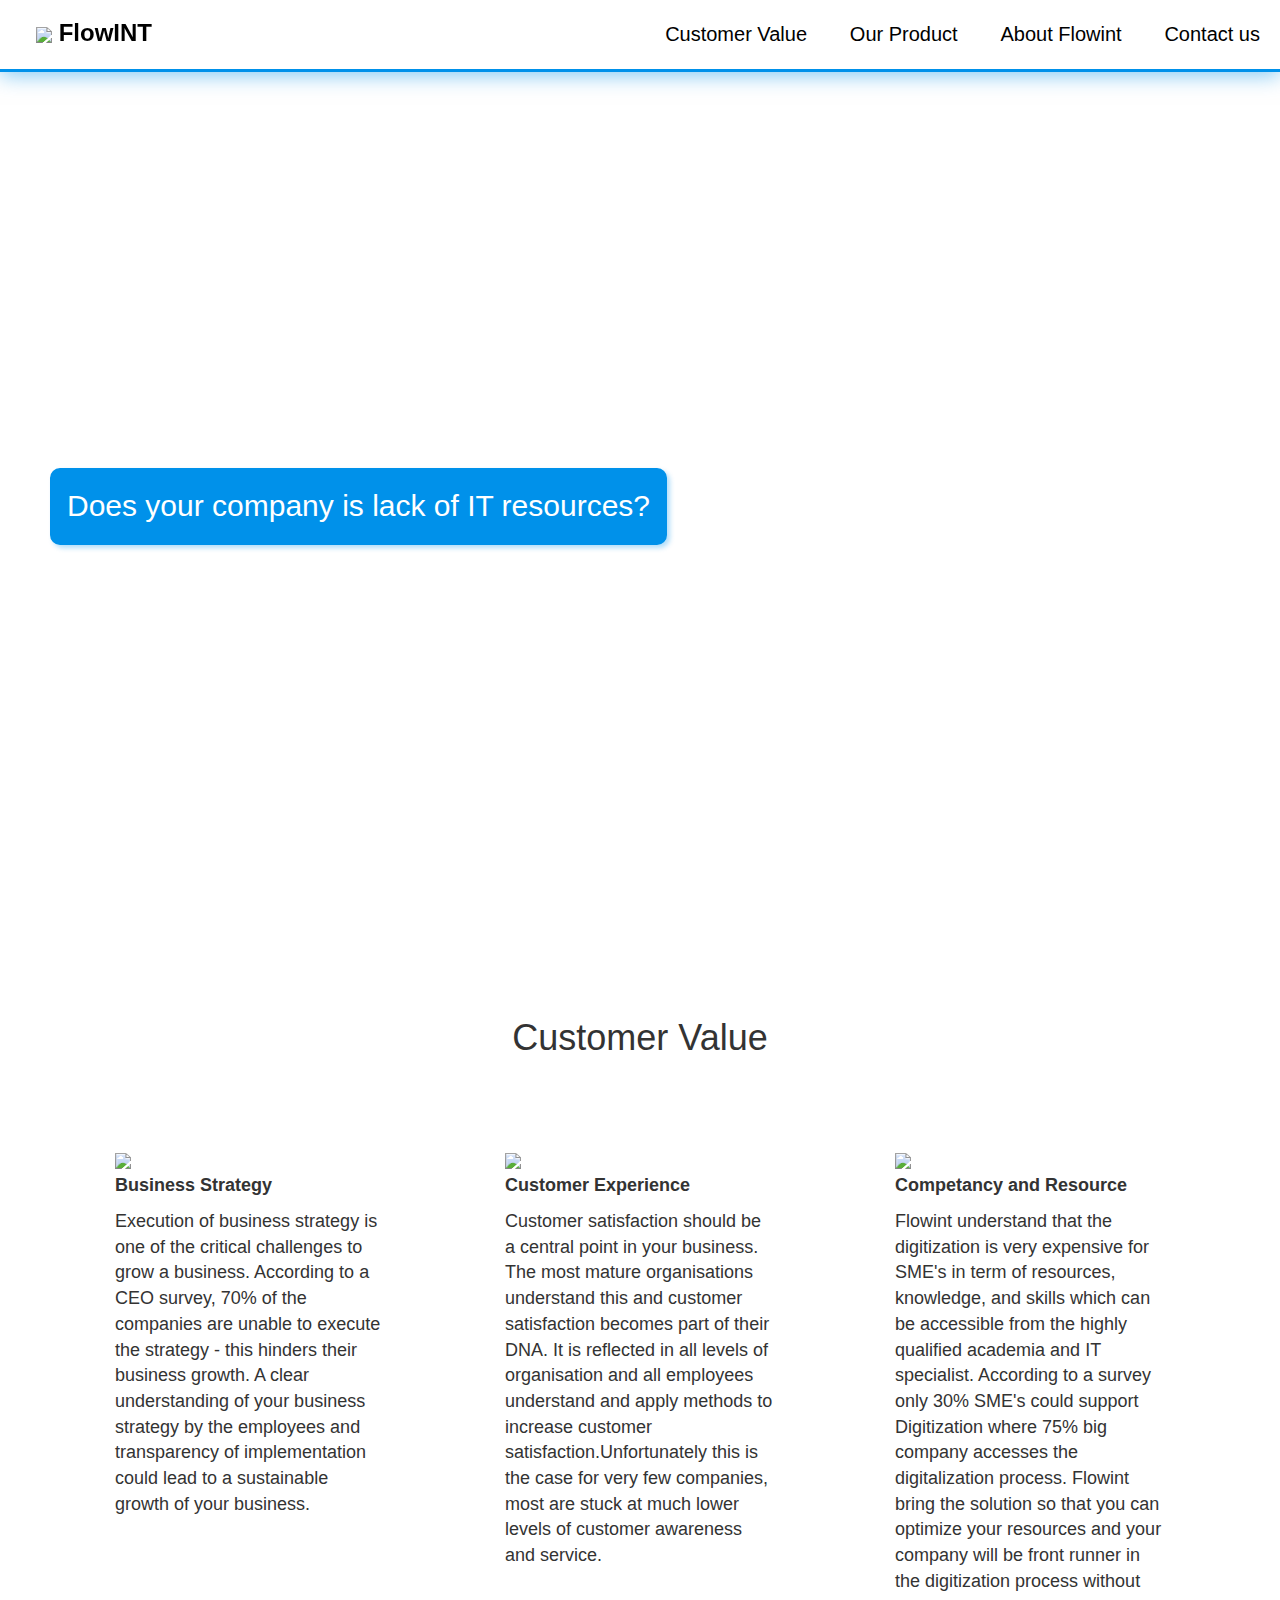
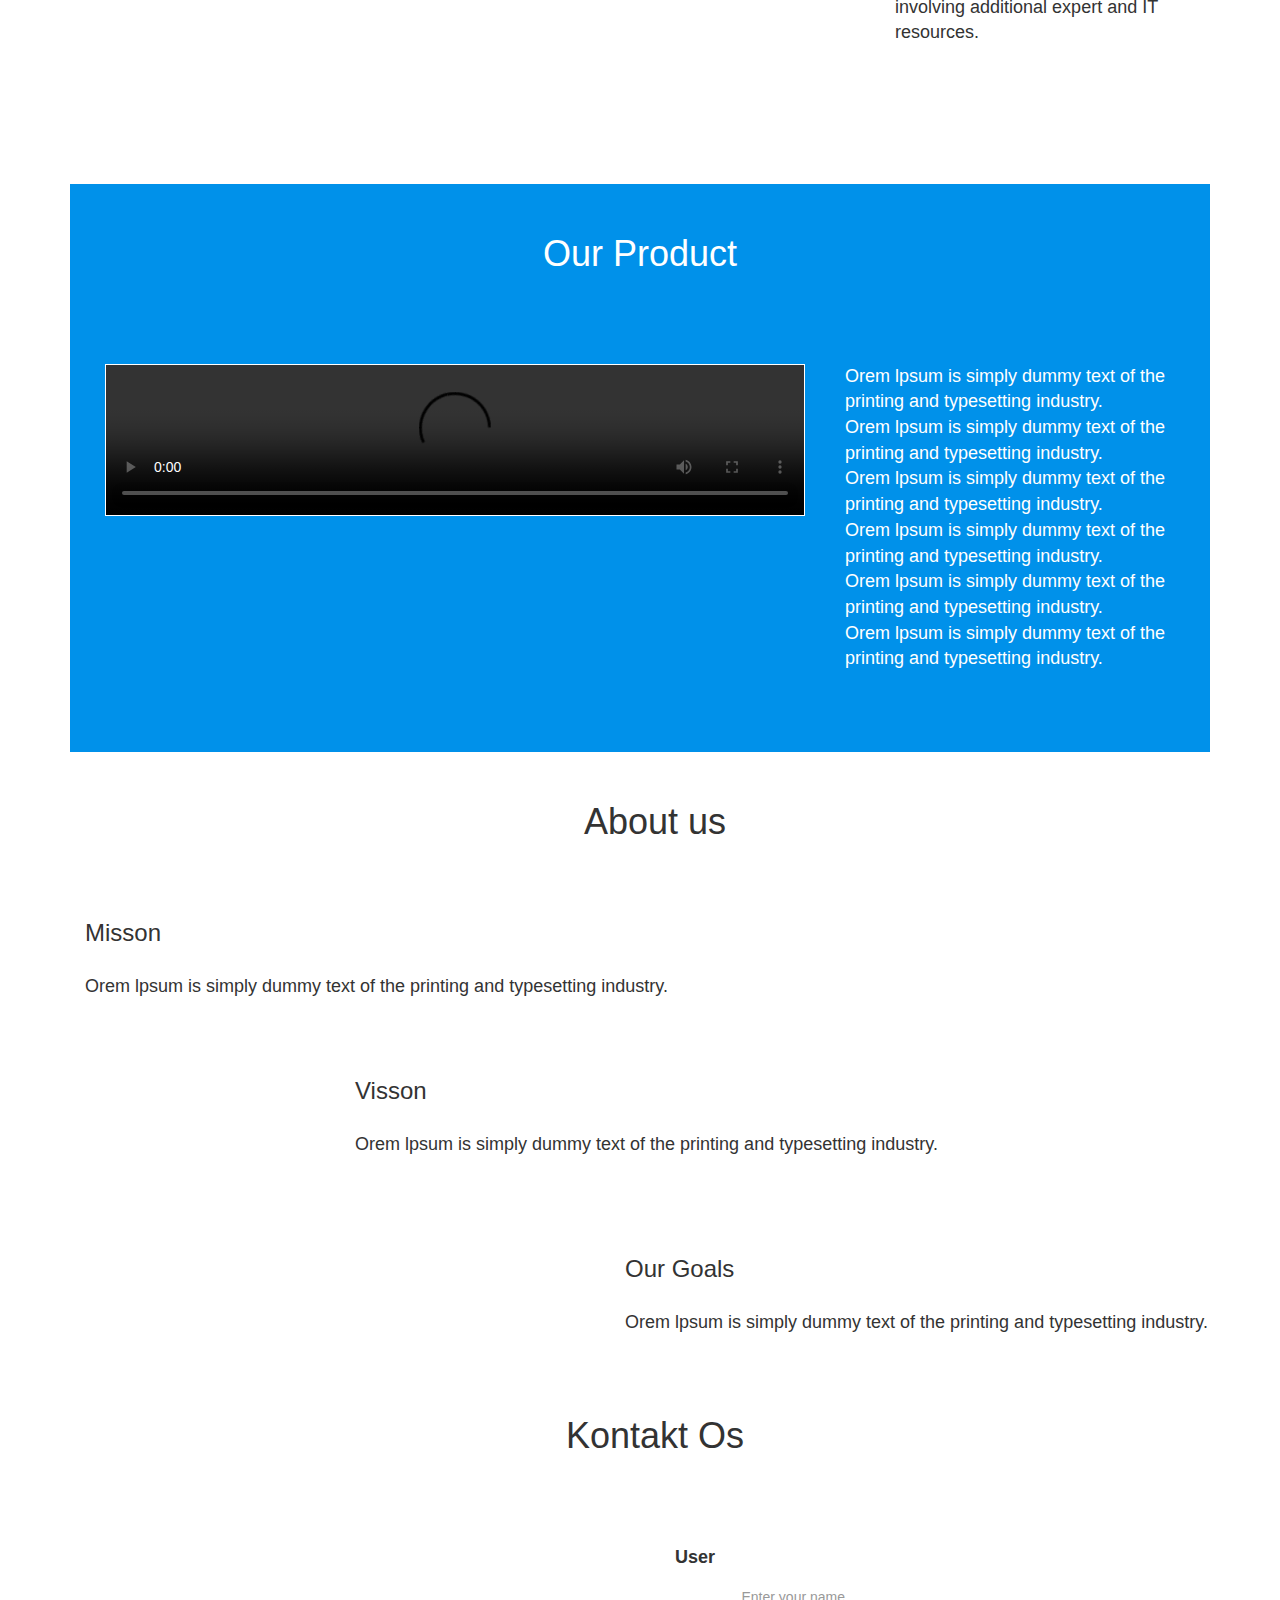
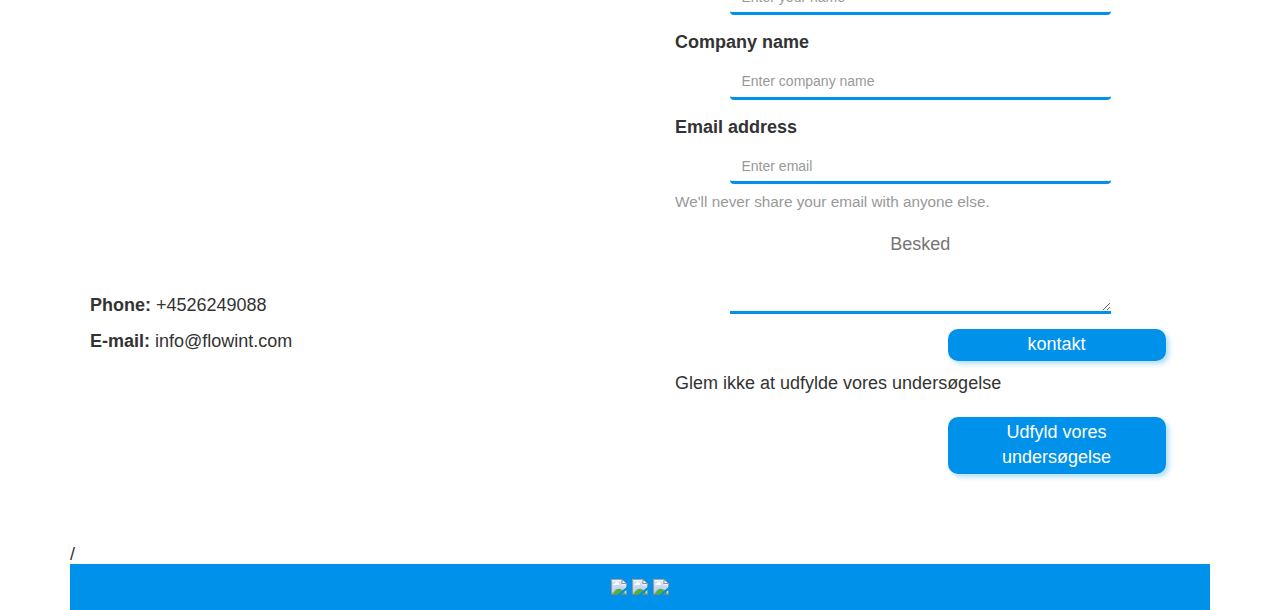
==== index.html @ 95313737 "jpg change" ====
<!DOCTYPE HTML>
<html>

<head>
    <title>FLOW INTelligence</title>
    <meta name="viewport" content="width=device-width initial-scale=1.0" />
    <link rel="stylesheet" href="styles/styles.css" />
    <link href="https://fonts.googleapis.com/css?family=Ubuntu" rel="stylesheet">
    <link href="asset/css/bootstrap.css" rel="stylesheet">
    <link rel="stylesheet" href="asset/css/font-awesome.css">
    <meta http-equiv="Content-Type" content="text/html; charset=utf-8" lang="da" />
    <link rel="apple-touch-icon" sizes="180x180" href="icons/apple-touch-icon.png">
    <link rel="icon" type="image/png" sizes="32x32" href="icons/favicon-32x32.png">
    <link rel="icon" type="image/png" sizes="16x16" href="icons/favicon-16x16.png">
    <link rel="manifest" href="icons/manifest.json">
    <link href="asset/css/bootstrap.css" rel="stylesheet">
    <link rel="mask-icon" href="icons/safari-pinned-tab.svg" color="#5bbad5">
    <meta name="theme-color" content="#ffffff">
    <!--        <script type="text/javascript" src="code/vue.js"></script>-->
    <script type="text/javascript" src="https://code.jquery.com/jquery-3.2.1.js"></script>
</head>

<body>
    <div class="wrapper">
        <header>
            <nav>
                <div class="menu-icon"> <i class="fa fa-bars fa-2x"></i> </div>
                <div class="logo"> <img src="images/LogoRobot_flowint.dk_.gif" class="page-logo" width="50px"> <a href="index.html" class="navbarlogo">FlowINT</a> </div>
                <div class="menu">
                    <ul>
                        <li><a href="#solutionPar">Customer Value</a></li>
                        <li><a href="#productPar">Our Product</a></li>
                        <li><a href="#aboutPar">About Flowint</a></li>
                        <li><a href="#comtactPar">Contact us</a></li>
                    </ul>
                </div>
            </nav>
        </header>
    </div>
    <slider>
        <div id="slides">
            <div class="slide showing"> <img class="sliderImg" src="test/business_strategy_gears_banner.jpg" /></div>
            <div class="slide"> <img class="sliderImg" src="test/2.jpg" /><h1 class="slideText">FLOW INTelligence</h1></div>
            <div class="slide"> <img class="sliderImg" src="test/3.jpg" /></div>
            <h1 class="slideText">FLOW INTelligence</h1>
            <h2 class="slideText2">Does your company find it challenging to implement the business strategy?</h2>
            <button class="survey">Does your company is lack of IT resources?</button>
        </div>
    </slider>
    <div class="container solutionPar" id="solutionPar">
        <h1>Customer Value</h1>
        <div class="row solutionRow">
            <div class="col-sm-4 solutionSection"> <a href="sup_pages/first%20solution.html"> <img src="icons/Processer_new.png" class="icon"></a>
                <p><b>Business Strategy</b></p>
                <p> Execution of business strategy is one of the critical challenges to grow a business. According to a CEO survey, 70% of the companies are unable to execute the strategy - this hinders their business growth. A clear understanding of your business strategy by the employees and transparency of implementation could lead to a sustainable growth of your business. </p>
            </div>
            <div class="col-sm-4 solutionSection"> <img src="icons/Samarbejder_new.png" class="icon">
                <p><b>Customer Experience</b></p>
                <p> Customer satisfaction should be a central point in your business. The most mature organisations understand this and customer satisfaction becomes part of their DNA. It is reflected in all levels of organisation and all employees understand and apply methods to increase customer satisfaction.Unfortunately this is the case for very few companies, most are stuck at much lower levels of customer awareness and service. </p>
            </div>
            <div class="col-sm-4 solutionSection"> <img src="icons/agile_new.png" class="icon">
                <p><b>Competancy and Resource</b></p>
                <p>Flowint understand that the digitization is very expensive for SME's in term of resources, knowledge, and skills which can be accessible from the highly qualified academia and IT specialist. According to a survey only 30% SME's could support Digitization where 75% big company accesses the digitalization process.  Flowint bring the solution so that you can optimize your resources and your company will be front runner in the digitization process without involving additional expert and IT resources. </p>
            </div>
        </div>
       <!--New row of colution container
        <div class="row solutionRow">
            <div class="col-sm-4 solutionSection"> <img src="icons/relation_new.png" class="icon">
                <p> Orem lpsum is simply dummy text of the printing and typesetting industry. </p>
            </div>
            <div class="col-sm-4 solutionSection"> <img src="icons/continue_imprrovement_new.png" class="icon">
                <p> Orem lpsum is simply dummy text of the printing and typesetting industry. </p>
            </div>
            <div class="col-sm-4 solutionSection"> <img src="icons/consolidation_new.png" class="icon">
                <p> Orem lpsum is simply dummy text of the printing and typesetting industry. </p>
            </div>
        </div>
    </div>
     -->
    <!-- product container -->
    <div class="container productPar" id="productPar">
        <h1>Our Product</h1>
        <div class="col-sm-8 productSection">
            <video controls>
                <source src="video/Hjem - FLOW INTelligence.mp4" type="video/mp4"> </video>
        </div>
        <div class="col-sm-4 productSection"> Orem lpsum is simply dummy text of the printing and typesetting industry.
            <br> Orem lpsum is simply dummy text of the printing and typesetting industry.
            <br> Orem lpsum is simply dummy text of the printing and typesetting industry.
            <br> Orem lpsum is simply dummy text of the printing and typesetting industry.
            <br> Orem lpsum is simply dummy text of the printing and typesetting industry.
            <br> Orem lpsum is simply dummy text of the printing and typesetting industry. 
        </div>
    </div>

    <!-- about container -->
    <div class="container aboutPar" id="aboutPar">
        <h1>About us</h1>
        <div class="missonPar">
            <h3>Misson</h3>
            <p> Orem lpsum is simply dummy text of the printing and typesetting industry. </p>
        </div>
        <div class="vissonPar">
            <h3>Visson</h3>
            <p> Orem lpsum is simply dummy text of the printing and typesetting industry. </p>
        </div>
        <div class="goalPar">
            <h3>Our Goals</h3>
            <p> Orem lpsum is simply dummy text of the printing and typesetting industry. </p>
        </div>
    </div>
    <!-- content about kontact us -->
    <div class="container contactPar" id="comtactPar">
        <h1>Kontakt Os</h1>
        <div class="row">
            <div class="subContactPar col-sm-6">
                <div class="map">
                <iframe  src="https://www.google.com/maps/embed?pb=!1m18!1m12!1m3!1d2250.0185829478683!2d12.573926315053043!3d55.671277005745424!2m3!1f0!2f0!3f0!3m2!1i1024!2i768!4f13.1!3m3!1m2!1s0x46525314a37f6579%3A0xdbb19faae3513bac!2sH.+C.+Andersens+Blvd.+48%2C+1553+K%C3%B8benhavn!5e0!3m2!1sen!2sdk!4v1519829823627"  allowfullscreen></iframe>
                </div>
                <p><strong>Phone:</strong> +4526249088</p>
                <p><strong>E-mail:</strong> info@flowint.com</p>
            </div>
                
            
            <div class="subContactPar col-sm-6">
                <form id="email" action="https://formspree.io/sd1@flowint.org" method="POST">
                    <div class="form-group">
                        <label for="user">User</label>
                        <input type="text" name="user" class="form-control" id="user" aria-describedby="emailHelp" placeholder="Enter your name">
                    </div>
                    <div class="form-group">
                        <label for="companyName">Company name</label>
                        <input type="text" name="company" class="form-control" id="companyName" aria-describedby="emailHelp" placeholder="Enter company name">
                       
                    </div>
                    <div class="form-group">
                        <label for="email">Email address</label>
                        <input type="email" name="email" class="form-control" id="email" aria-describedby="emailHelp" placeholder="Enter email">
                        <small id="emailHelp" class="form-text text-muted">We'll never share your email with anyone else.</small>
                    </div>
                    <!-- 
                    <input type="text" name="user">
                   
                    <input type="text" name="company">
                    <input type="email" name="email"> -->
                    <!--                <input type="text" name="message" placeholder="Besked" id="msg">-->
                    <!-- <textarea rows="3" cols="50" name="msg" placeholder="Besked"></textarea> -->
                    <textarea rows="3" cols="50" name="msg" placeholder="Besked" form="usrform"></textarea>
                    <button type="submit" class="kontaktBtn">kontakt</button>
                    <input type="hidden" name="_next" value="sup_pages/tak.html">
                </form>
                <p class="input">Glem ikke at udfylde vores undersøgelse</p>
                <button class="surveyBtn">Udfyld vores undersøgelse</button>
            </div>
        </div>
    </div>
    <footer>
        <div class="social">
            <div class="social-icons">
                <img src="icons/if_FB_1230739.svg" width="40px">
                <img src="icons/if_LINKEDIN_1230726.svg" width="40px">
                <a href="mailto:sd1@flowint.org?subject=FlowInt"><img src="icons/if_GMAIL_1230734.svg" width="40px"></a>
            </div>
        </div>
    </footer>



    /<!-- test -->


 
      
    <script type="text/javascript" src="code/javascript.js"></script>
</body>

</html>
---- styles/styles.css ----
html, body{
    margin: 0 !important;
    padding: 0 !important;
    width: 100%;
    height: 100%;
    box-sizing: border-box;
}

body{
    font-family: "lato", sans-serif;
}

*:focus {
    outline: none;
}

header{
    width: 100%;
    z-index: 5;
}

.logo{
    position: fixed;
    float: left;
    margin: 16px 36px;
    color: #fff;
    font-weight: bold;
    font-size: 24px;
}

.navbarlogo{
    color: #000;
}

.navbarlogo:hover{
    color: #0091ea;
    text-decoration: none;
}



nav{
    position: fixed;
    width: 100%;
    z-index: 3;
    border-bottom: solid 3px #0091ea;
    box-shadow: 0 3px 20px rgba(0, 145, 234,0.5);*/
}

nav ul{
    list-style: none;
    background: #ffffff;
    /*background: rgba(255,255,255, 0.6);*/
    overflow: hidden;
    color: #000;
    padding: 0;
    text-align:right;
    margin: 0;
    transition: 1s;
}


/*
nav.black ul{
    background: #ffffff;
}
*/


nav ul li{
    display: inline-block;
    padding: 20px;
    transition-duration: .3s;
}


nav ul li a{
    text-decoration: none;
    color: #000;
    font-size: 20px;
}

nav ul li a:hover{
    color: #0091ea;
    text-decoration: none;
}

.menu-icon{
    width: 100%;
    background: #000;
    text-align: right;
    box-sizing: border-box;
    padding: 15px 24px;
    cursor: pointer;
    color: #fff;
    display: none;
}

#slides{
    width: 100%;
    height: 100vh;
    /*padding: 0px;
    margin: 0px;*/
    z-index: -2;
}


.sliderImg{
    position: absolute;
    left: 0px;
    top: 68px;
    opacity: 0;
    height: 100vh;
    width: 100%;
     -webkit-transition: opacity 1s;
    -moz-transition: opacity 1s;
    -o-transition: opacity 1s;
    transition: opacity 1s;
}

.showing{
    opacity: 1;
}

.slideText{
    color: #fff;
    z-index: 1;  
    position: absolute;
    top: 268px;
    left: 50px;
    padding: 0;
    font-size: 70px;
}

.slideText2{
    color: #fff;
    z-index: 1;  
    position: absolute;
    top: 368px;
    left: 50px;
    padding: 0;
    font-size: 40px;
}

.survey,
.kontaktBtn,
.surveyBtn{
    background-color: #0091ea;
    color: #ffffff;
    z-index: 1;
    border: solid 2px #0091ea;
    border-radius: 10px;
    box-shadow: 3px 3px 5px rgba(0, 145, 234,0.3);
    transition-duration: .3s;
}

.survey{
    position: absolute;
    top: 468px;
    left: 50px; 
    padding: 15px;
    font-size: 30px;
}

/*
.survey:hover{
    box-shadow: 3px 3px 5px #1C9BEA;
    cursor: pointer;
}
*/

.solutionPar,
.productPar,
.aboutPar,
.contactPar,
footer{
    position: relative;
    top: 68px;
    width: 100%;
    /*height:100vh;*/
    padding: 20px;
    margin: 0px;
    /*text-align: center;*/
    font-size: 18px;
}

.productPar{
    color: #fff;
}

.solutionSection
{
    padding:60px;
}
.productSection{
    padding: 60px 20px;
}

.missonPar{
    padding-top: 20px;
    text-align: left;
}
.vissonPar{
    padding-left: 270px;
    padding-top: 40px;
    text-align: left;
}
.goalPar{
    padding-left: 540px;
    padding-top: 60px;
    text-align: left;
}


h1{ 
    
    text-align: center;
}
h3{
    
    font-size: 40px;
}

.icon{
    width: 100px;
}


.productPar{
    background: #0091ea;
    width: 100% !important;
}

video{
    width: 100%;
    border: solid;
    border-width:1px;
    z-index: 0;
}


footer{
    /*border-top: solid 3px #0091ea;
    box-shadow:  inset 0 20px 20px -20px rgba(0, 145, 234,0.5);*/
    width: 100% !important;
    margin: 0 !important;
    padding: 0 !important;
}
.subContactPar{
    padding:60px 20px; 
}
.map{
   padding: 20px;
    text-align: center;
}
iframe{
    text-align: center;
    width:400px;
    height:300px; 
    
    border-style:none;
}

input{
    border: none;
    border-bottom: solid 3px #0091ea;
    display: block;
    width: 70%;
    margin: 5px 30% 5px 10% !important;
    padding: 5px;
}

/*
.input{
    width: 60%;
    margin: 5px 30% 5px 10% !important;
}
*/

textarea{
    text-align: center;
    width: 70%;
    display: block;
    margin: 5px 30% 5px 10% !important;
    border: none;
    border-bottom: solid 3px #0091ea;
}

textarea:focus{
    color: #0091ea;
    text-align: left;
}

.kontaktBtn,
.surveyBtn{
    width: 40%;
    margin: 10px 10% 10px 50% !important;
}

footer{
    text-align: center;
}

.contactInfo li{
    list-style: none;
}

.social{
    width: 100% !important;
    padding: 10px;
    background: #0091ea;
}



/*//something expand*/
@media(max-width: 580px){
    
    .logo{
        position: fixed;
        top: 0;
        margin: 6px 36px;
    }
    
    nav ul{
        max-height: 0px;
        background: #ffffff;
    }
    
    .menu-icon{
        background: #ffffff;
        color: #000;
    }
    
/*
    nav.black ul{
        background: #ffffff;
    }
*/
    
    .navShowing{
        max-height: 30em;
    }
    
    nav ul li{
        box-sizing: border-box;
        width: 100%;
        padding: 24px 0;
        text-align: center;
    }
    
    .menu-icon{
        display: block;
    }
    
    .sliderImg{
        top: 30px;
        height: 50vh;
    }
    
    #slides{
        height: 50vh;
    }
    
    .slideText{ 
    position: absolute;
    top: 60px;
    left: 25px;
    font-size: 30px;
}

    .slideText2{ 
    position: absolute;
    top: 120px;
    left: 25px;
    font-size: 20px;
}

    .survey{
    position: absolute;
    top: 200px;
    left: 25px;
    font-size: 30px;
}
    

.missonPar, .vissonPar, .goalPar{
    padding-left: 25px;
}
}


/*somthing minimum*/
@media(min-width: 580px) and (max-width:785px){
    body{
        background: black;
    }
    .logo{
        position: fixed;
        top: 0;
        margin: 6px 36px;
    }
    
    nav ul{
        max-height: 0px;
        background: #ffffff;
    }
    
    .menu-icon{
        background: #ffffff;
        color: #000;
    }
    
    .navShowing{
        max-height: 30em;
    }
    
    nav ul li{
        box-sizing: border-box;
        width: 100%;
        padding: 24px 0;
        text-align: center;
    }
    
    .menu-icon{
        display: block;
    }
    
    .sliderImg{
    position: absolute;
    top: 30px;
    height: 70vh;
}
    #slides{
        height: 70vh;
    }
    
    .slideText{ 
    position: absolute;
    top: 70px;
    left: 25px;
    font-size: 50px;
}

    .slideText2{ 
    position: absolute;
    top: 150px;
    left: 25px;
    font-size: 30px;
}

    .survey{
    position: absolute;
    top: 240px;
    left: 25px;
    font-size: 40px;
}
    
    

.missonPar, .vissonPar, .goalPar{
    padding-left: 25px;
}
    
    }
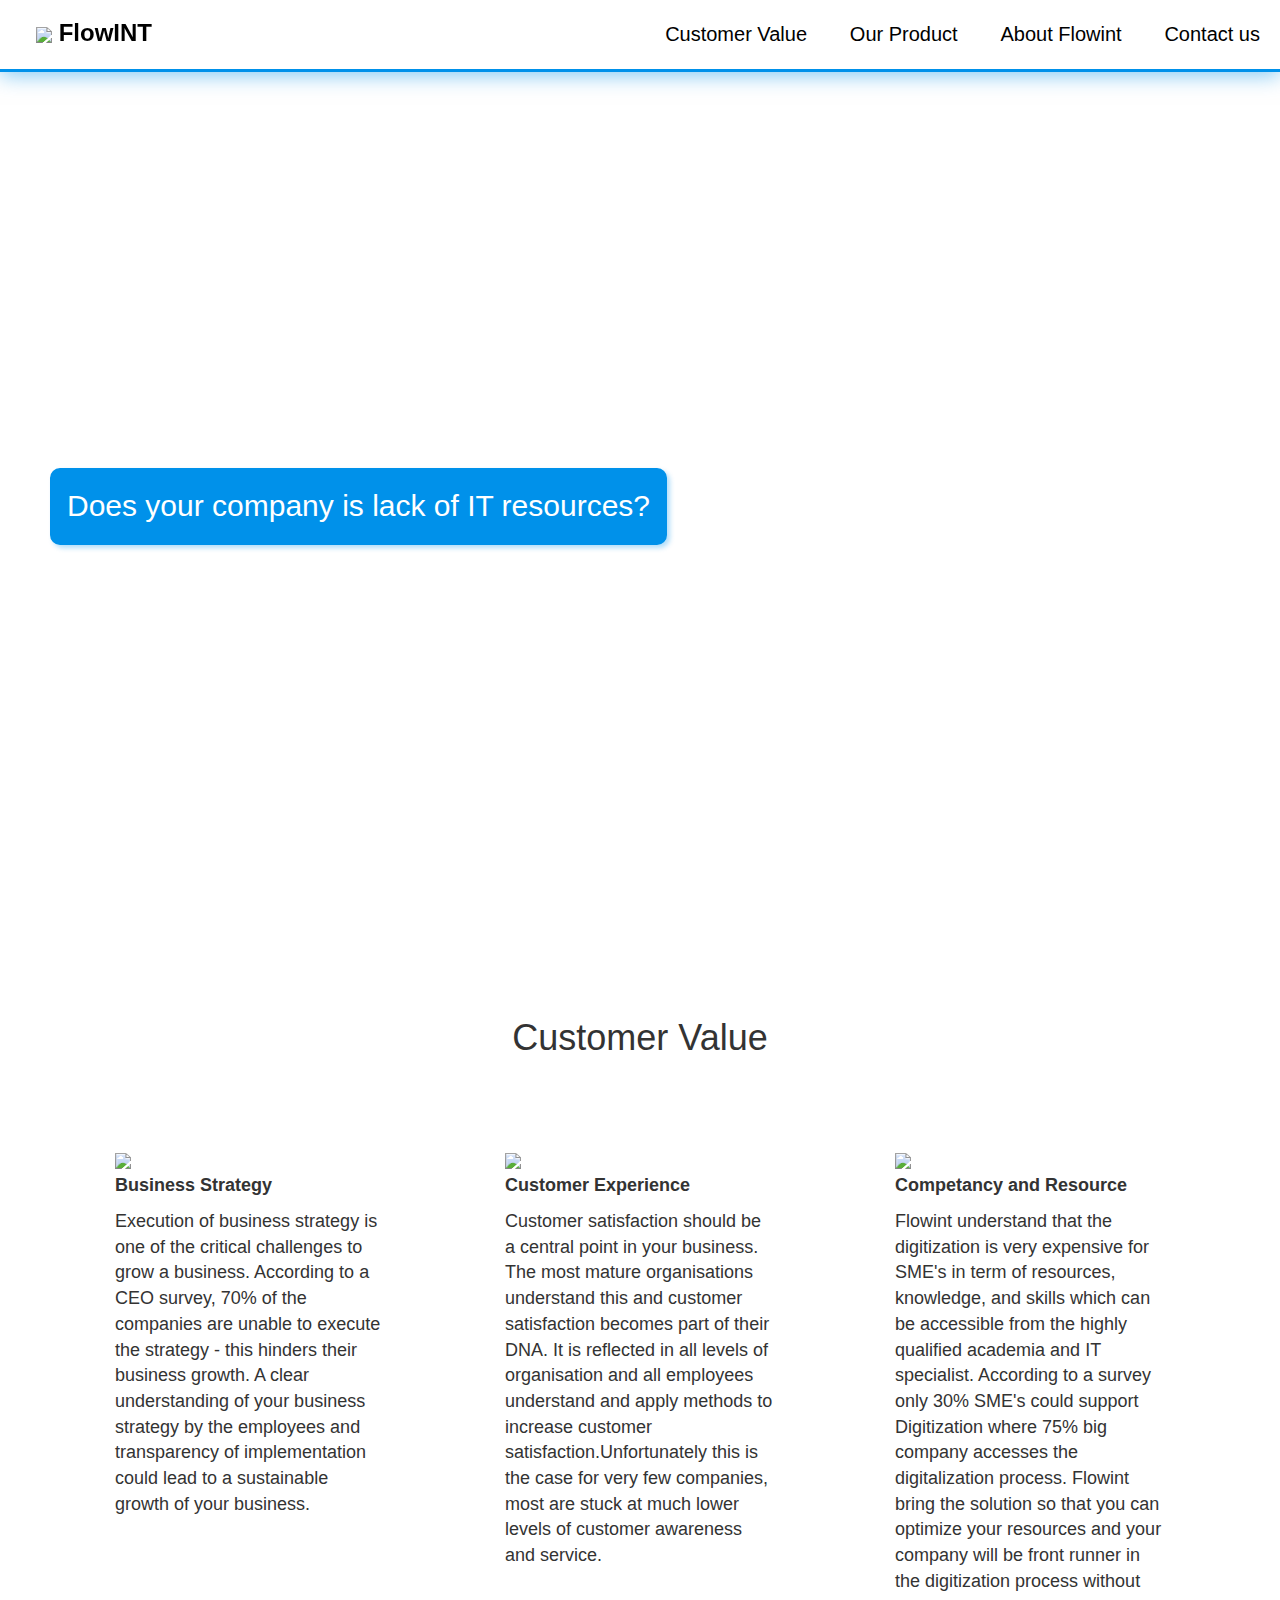
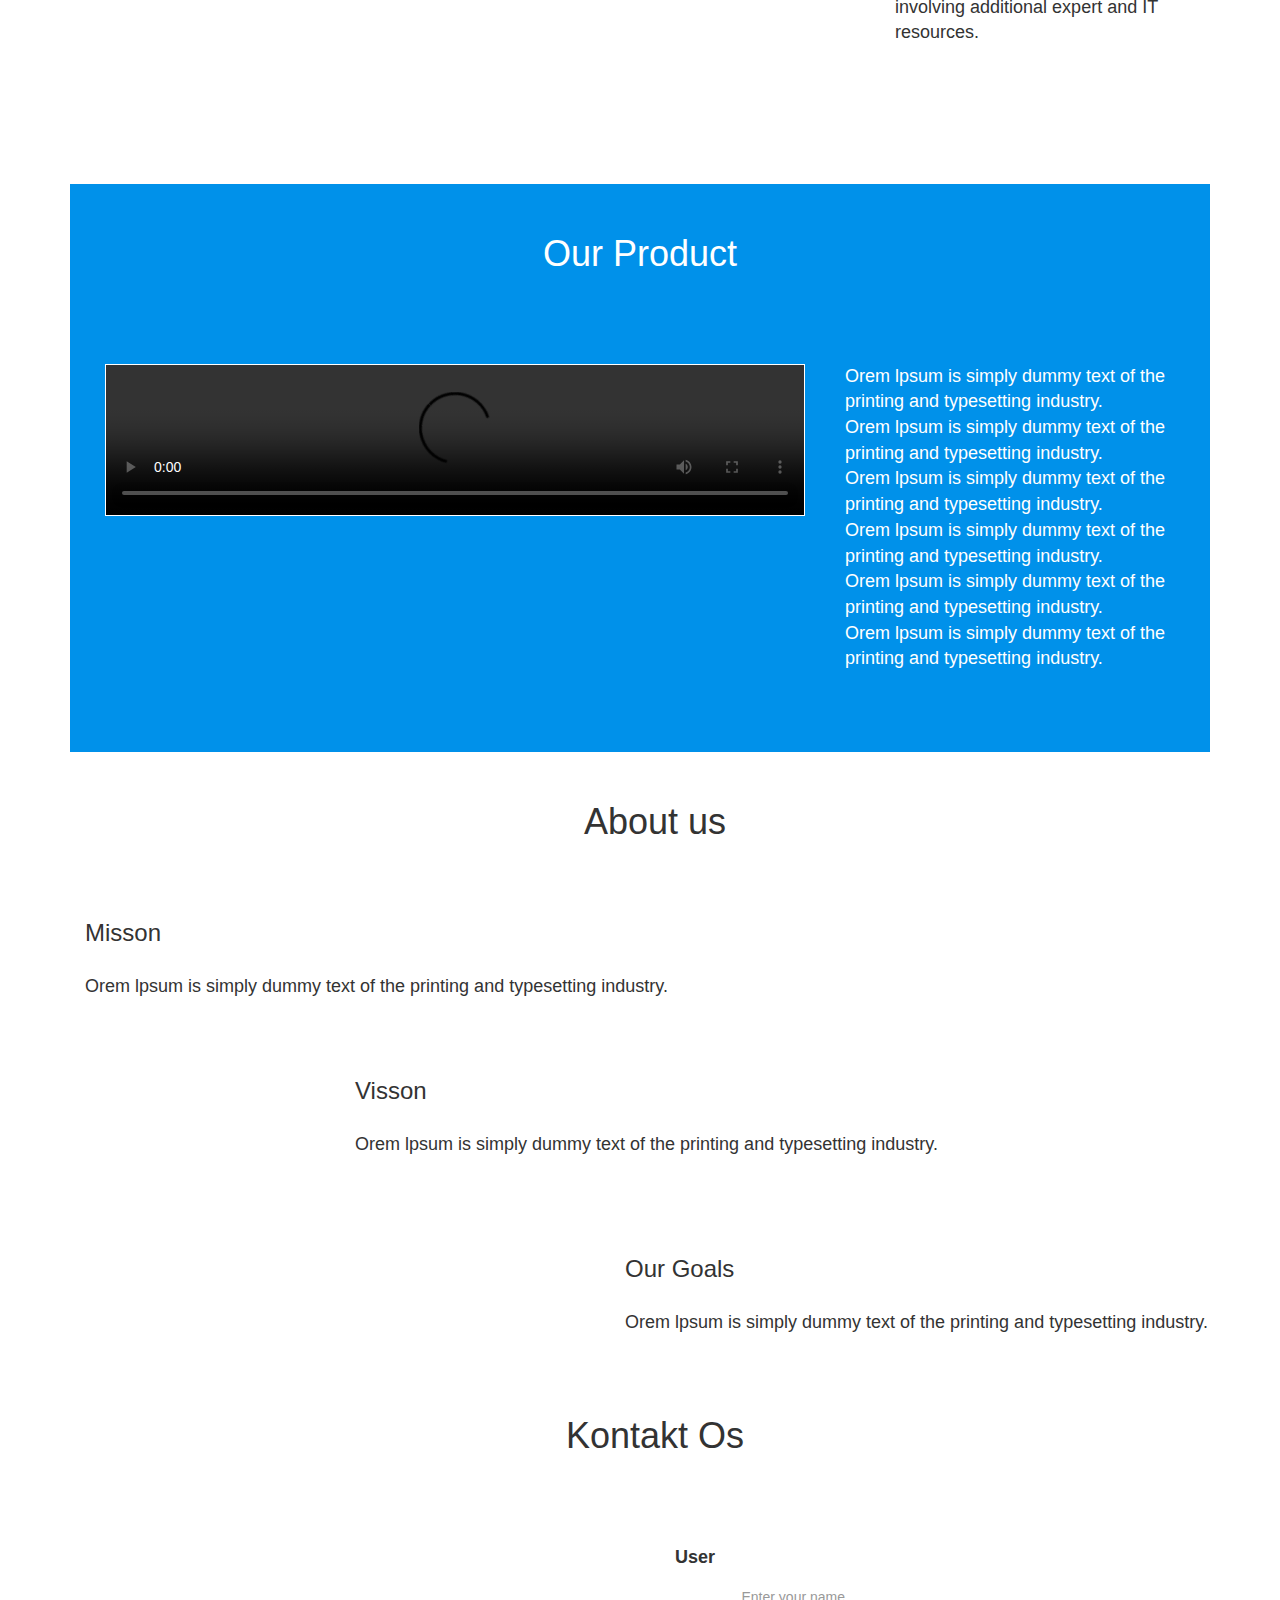
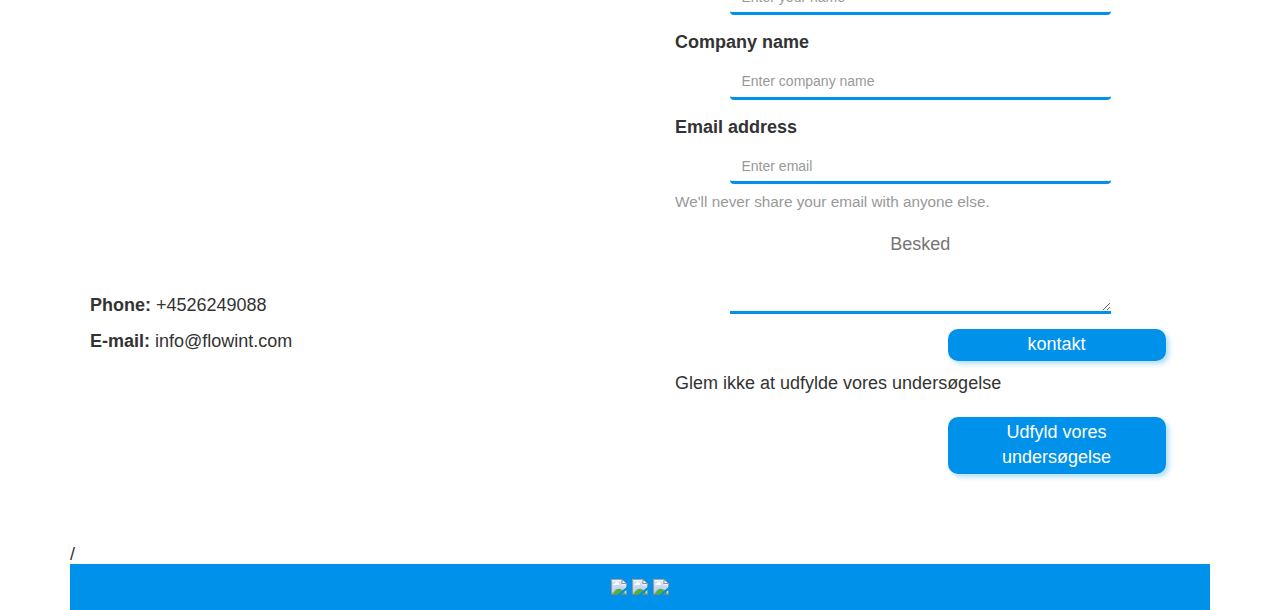
==== commit e14f2520: "slide 2" ====
--- a/index.html
+++ b/index.html
@@ -40,7 +40,7 @@
     <slider>
         <div id="slides">
             <div class="slide showing"> <img class="sliderImg" src="test/business_strategy_gears_banner.jpg" /></div>
-            <div class="slide"> <img class="sliderImg" src="test/2.jpg" /><h1 class="slideText">FLOW INTelligence</h1></div>
+            <div class="slide"> <img class="sliderImg" src="test/customer-experience.jpg" /><h1 class="slideText">FLOW INTelligence</h1></div>
             <div class="slide"> <img class="sliderImg" src="test/3.jpg" /></div>
             <h1 class="slideText">FLOW INTelligence</h1>
             <h2 class="slideText2">Does your company find it challenging to implement the business strategy?</h2>
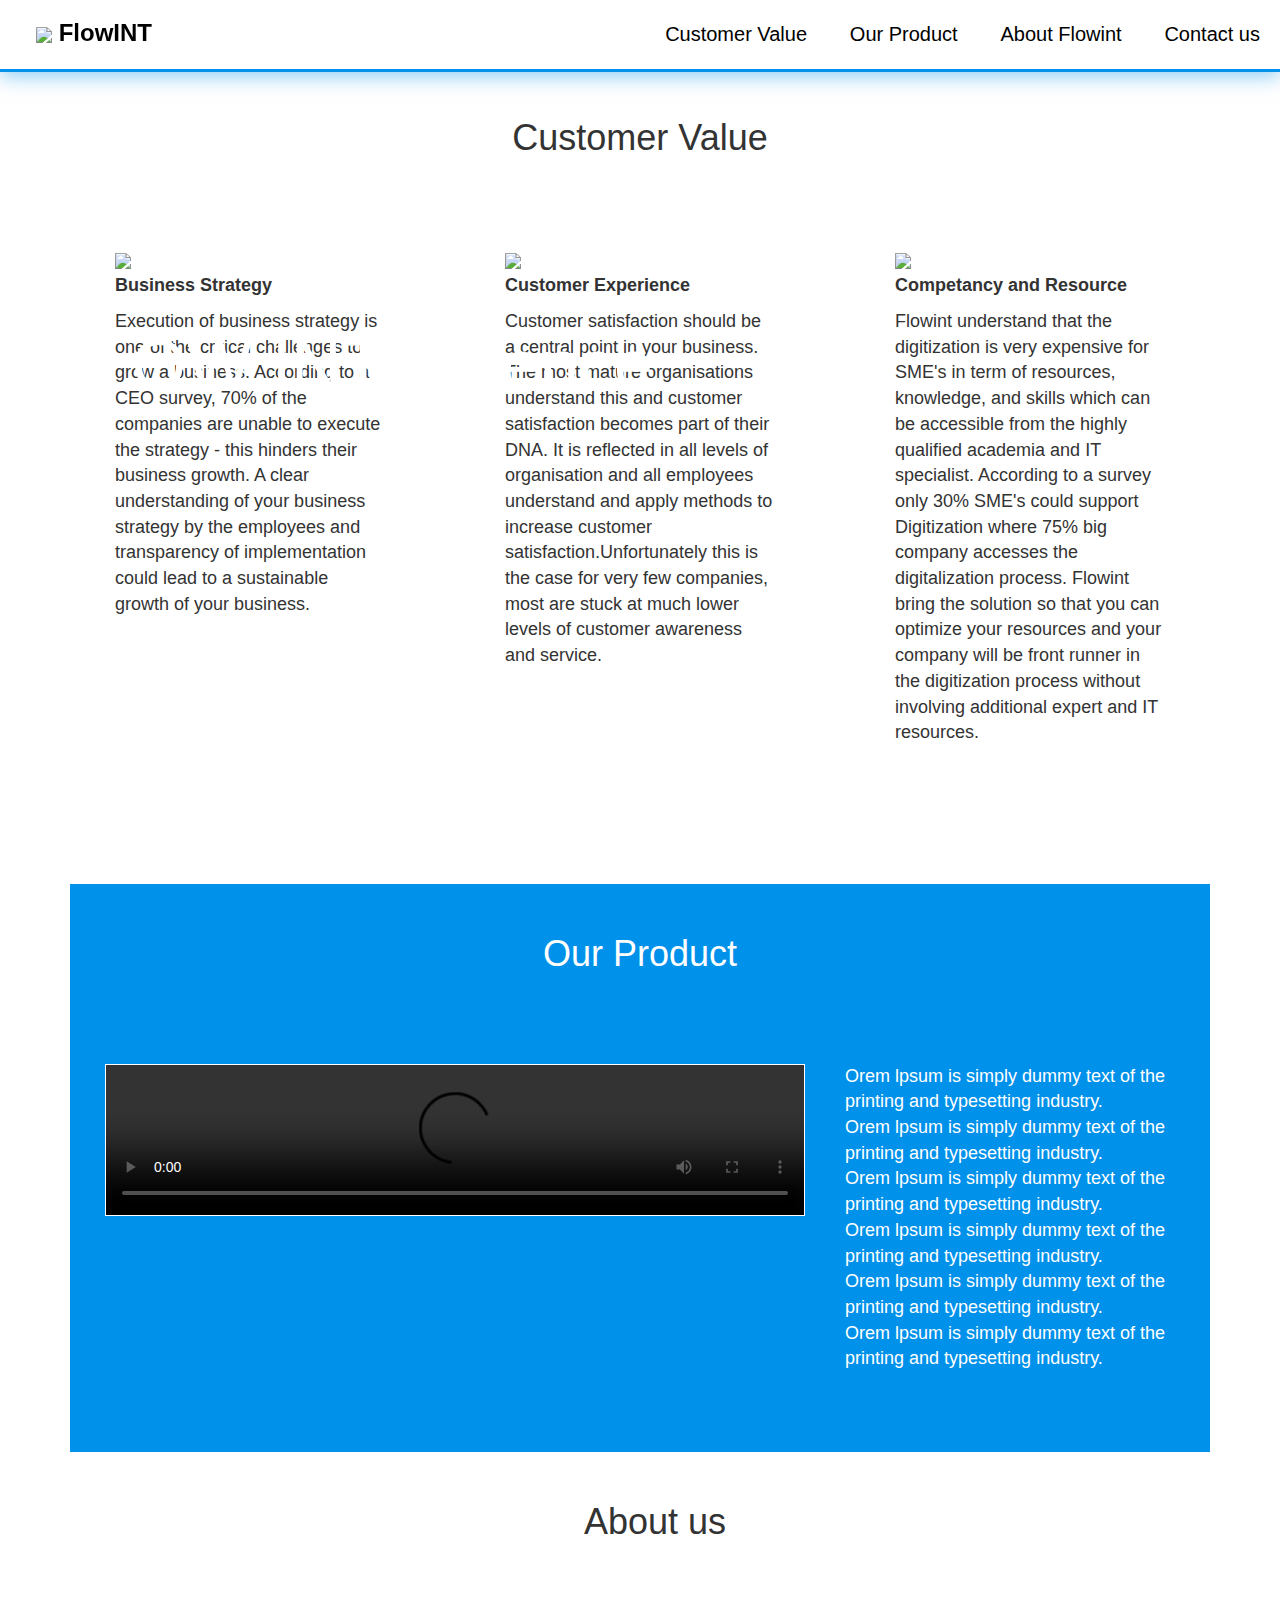
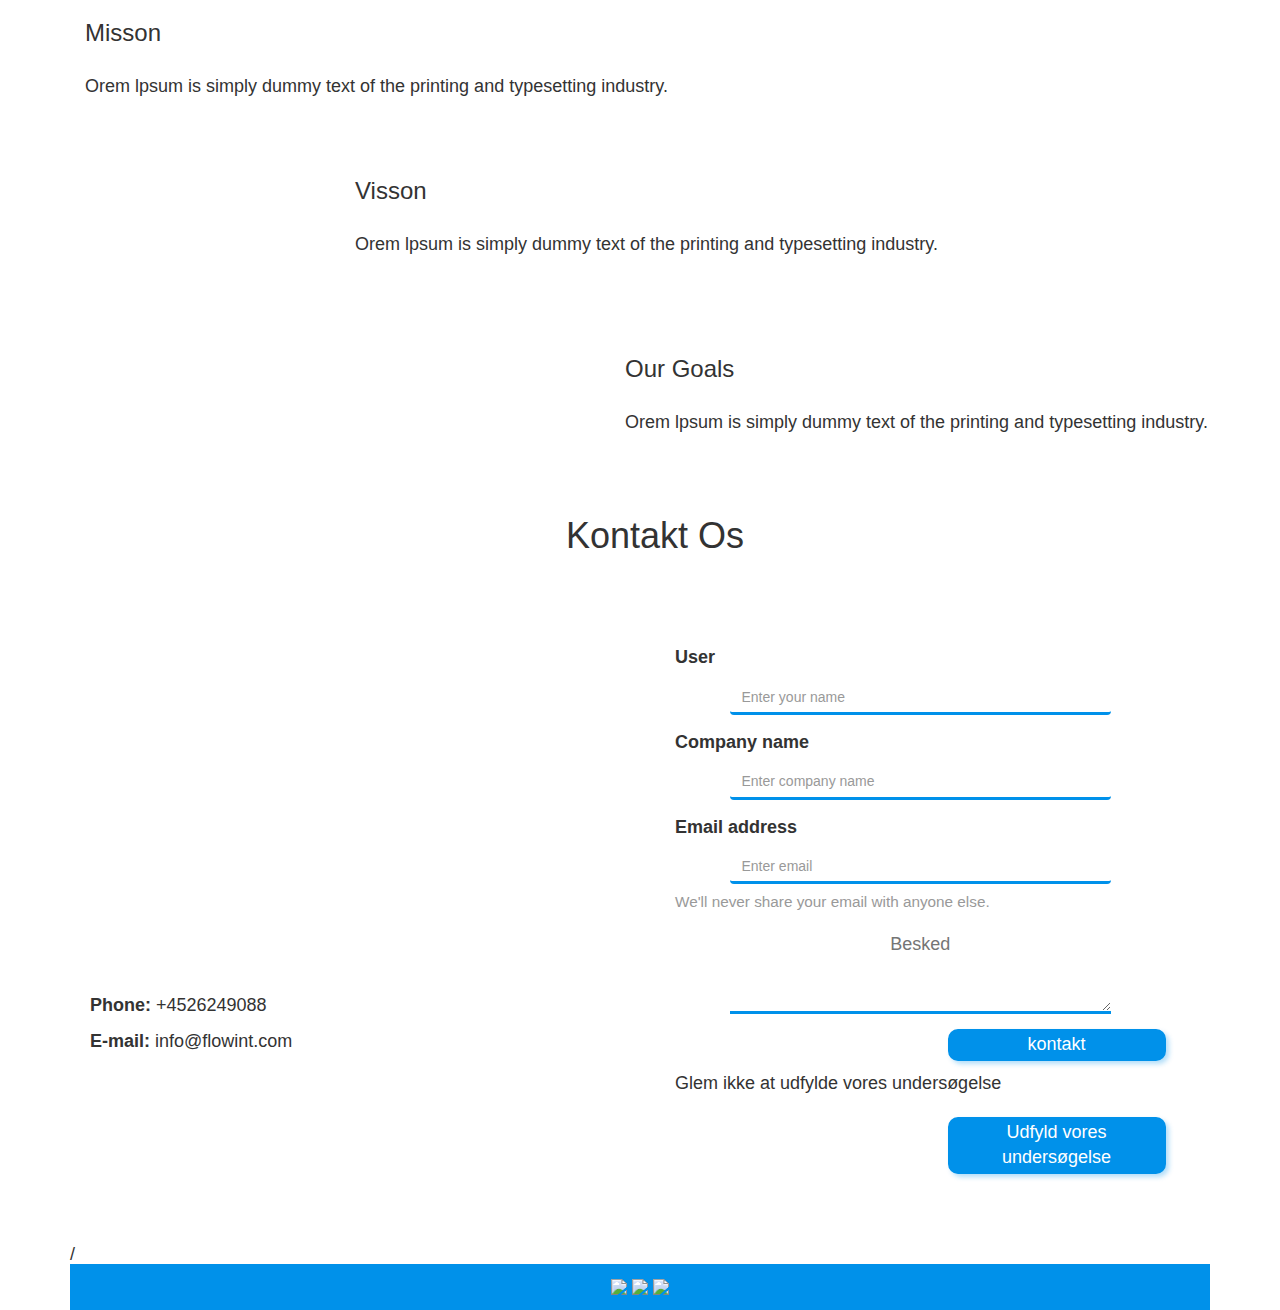
==== commit 0dbef73b: "slide 3 and text in comments" ====
--- a/index.html
+++ b/index.html
@@ -41,11 +41,14 @@
         <div id="slides">
             <div class="slide showing"> <img class="sliderImg" src="test/business_strategy_gears_banner.jpg" /></div>
             <div class="slide"> <img class="sliderImg" src="test/customer-experience.jpg" /><h1 class="slideText">FLOW INTelligence</h1></div>
-            <div class="slide"> <img class="sliderImg" src="test/3.jpg" /></div>
+            <div class="slide"> <img class="sliderImg" src="test/competences-fotolia.jpg" /></div>
+           <!--New row of colution container
             <h1 class="slideText">FLOW INTelligence</h1>
             <h2 class="slideText2">Does your company find it challenging to implement the business strategy?</h2>
             <button class="survey">Does your company is lack of IT resources?</button>
         </div>
+            -->
+
     </slider>
     <div class="container solutionPar" id="solutionPar">
         <h1>Customer Value</h1>
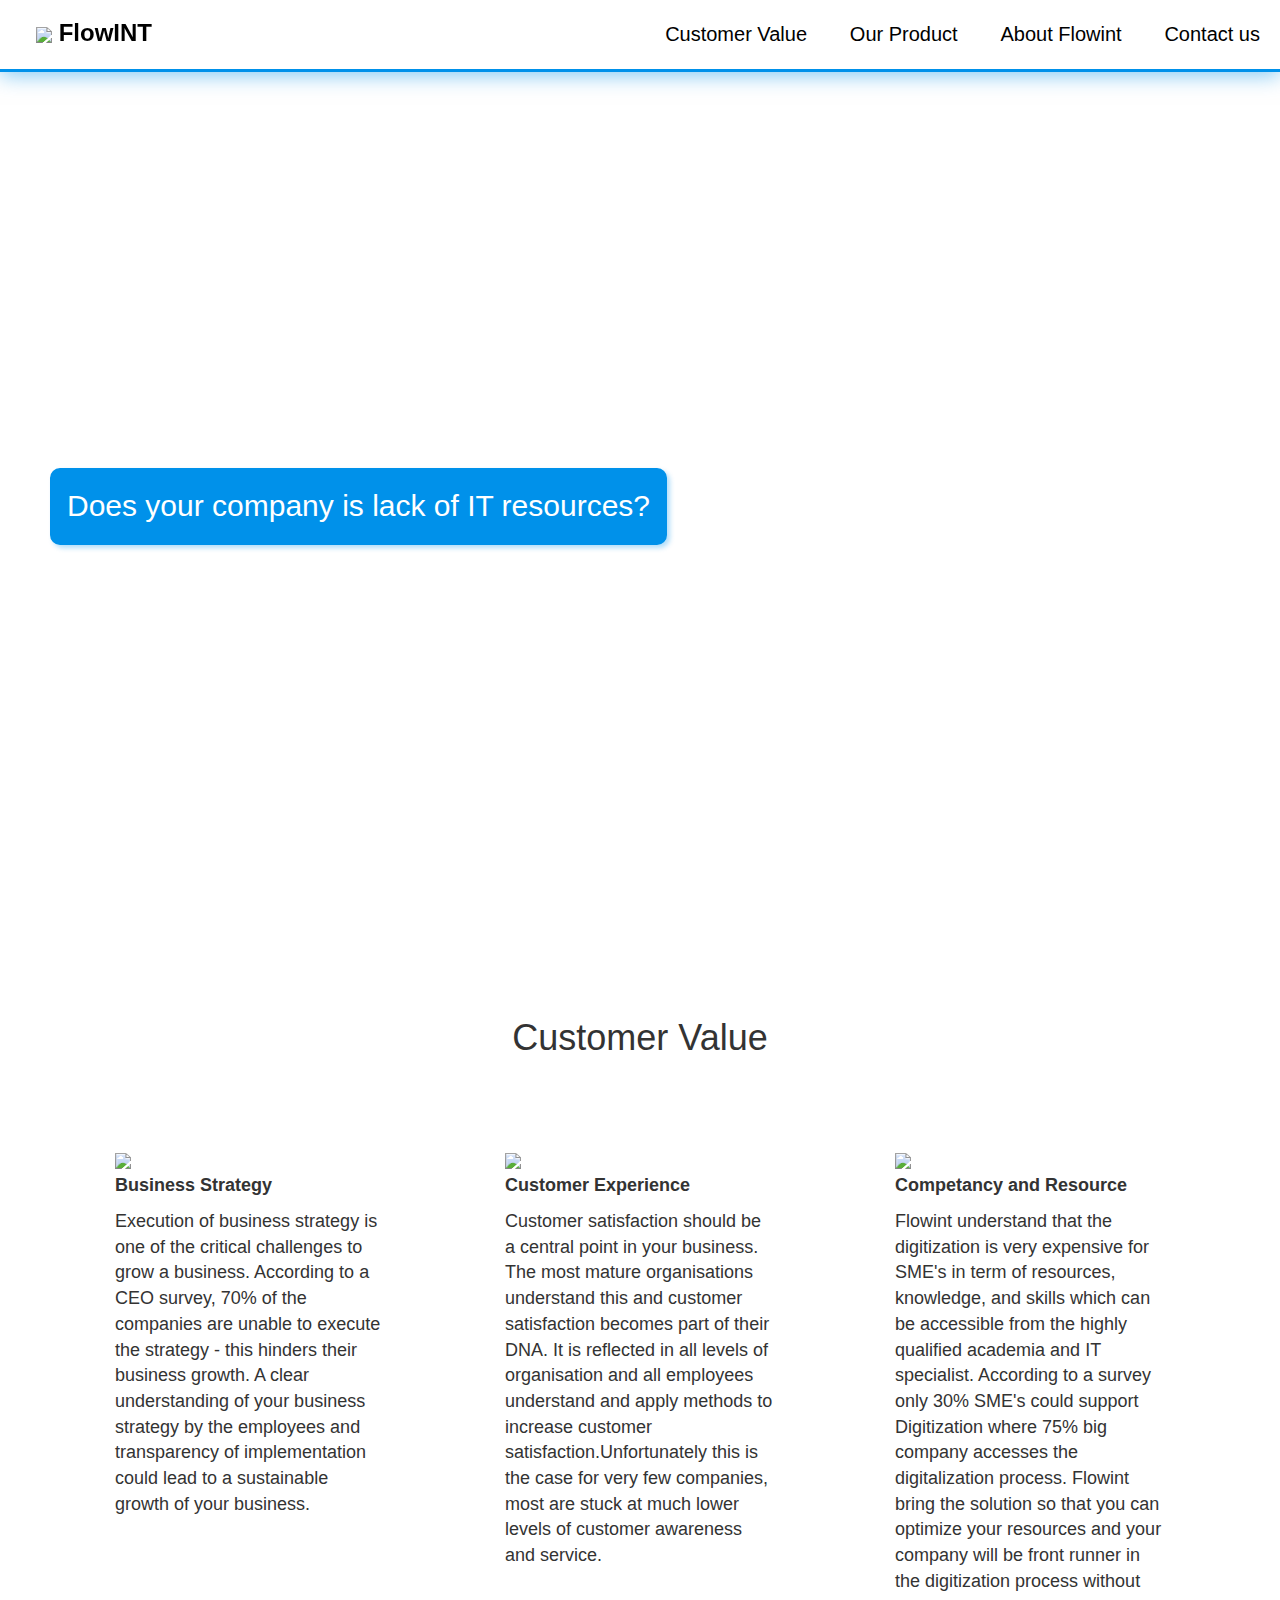
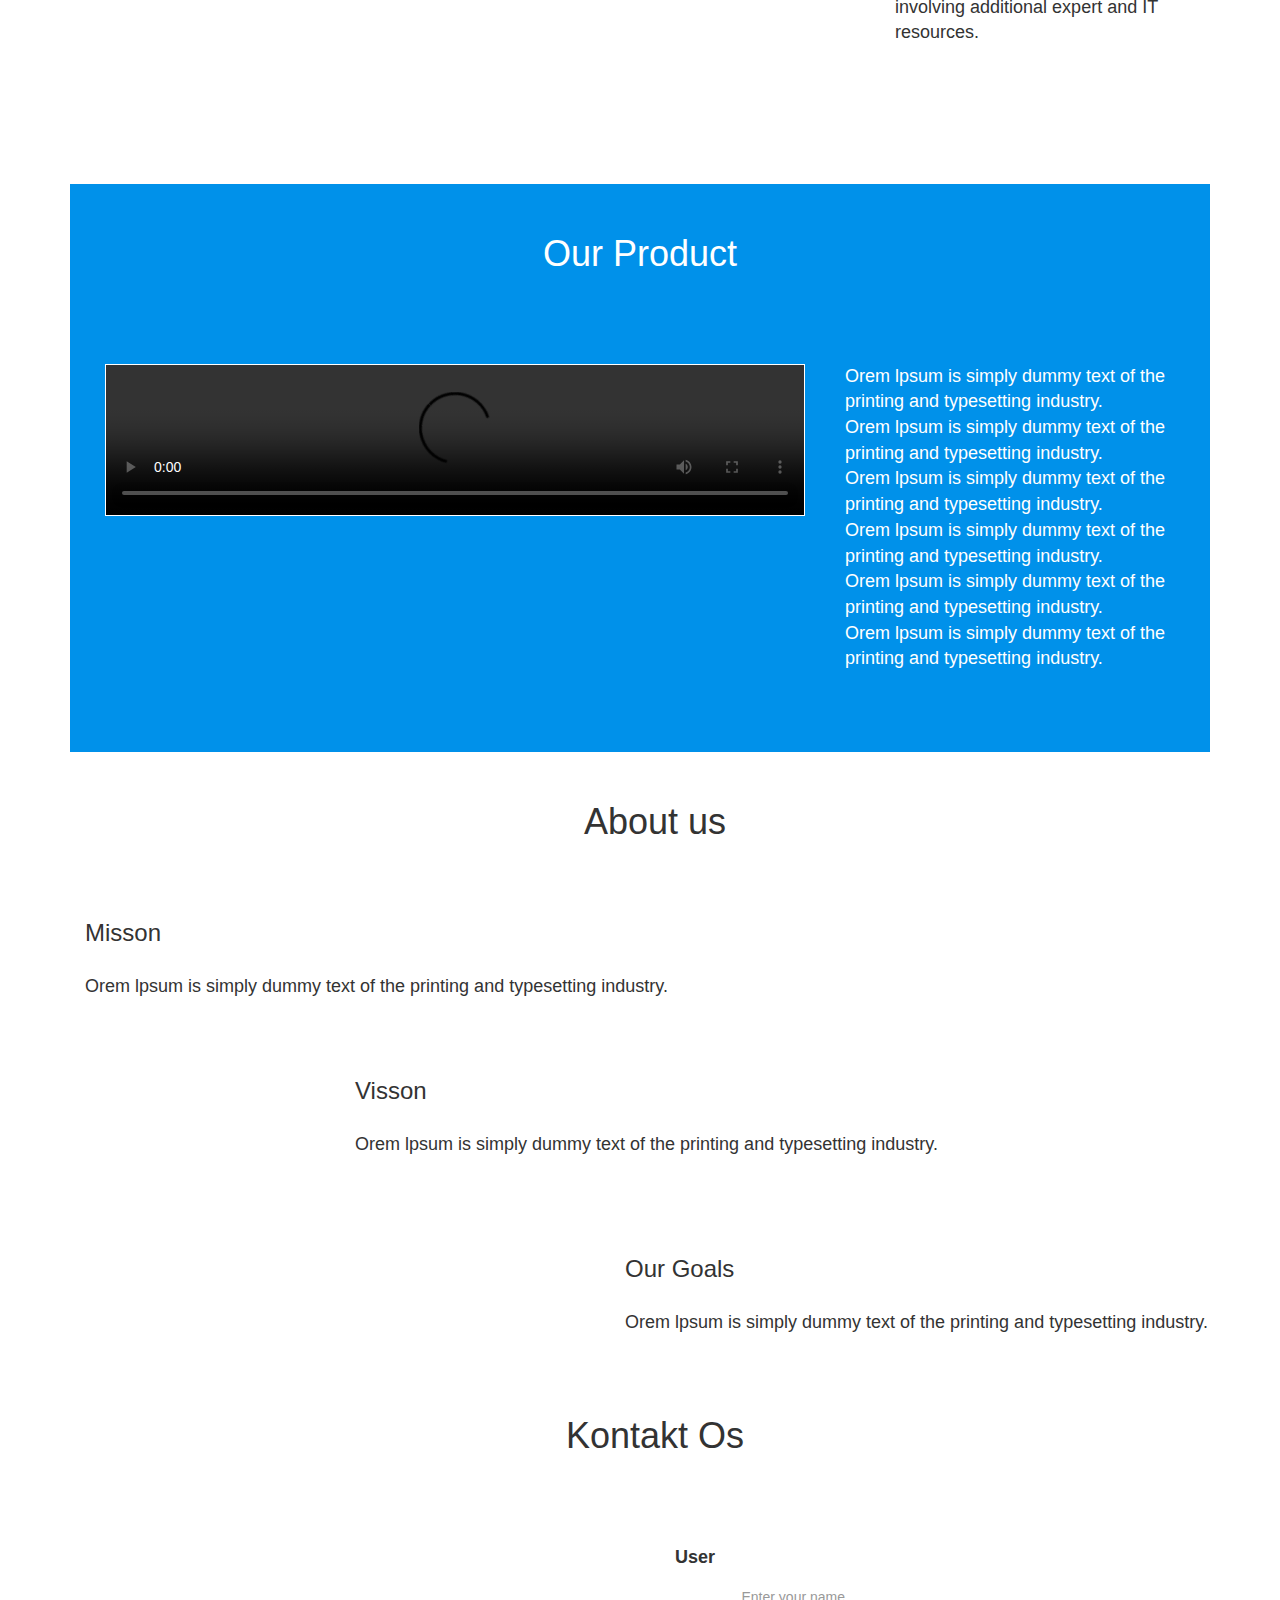
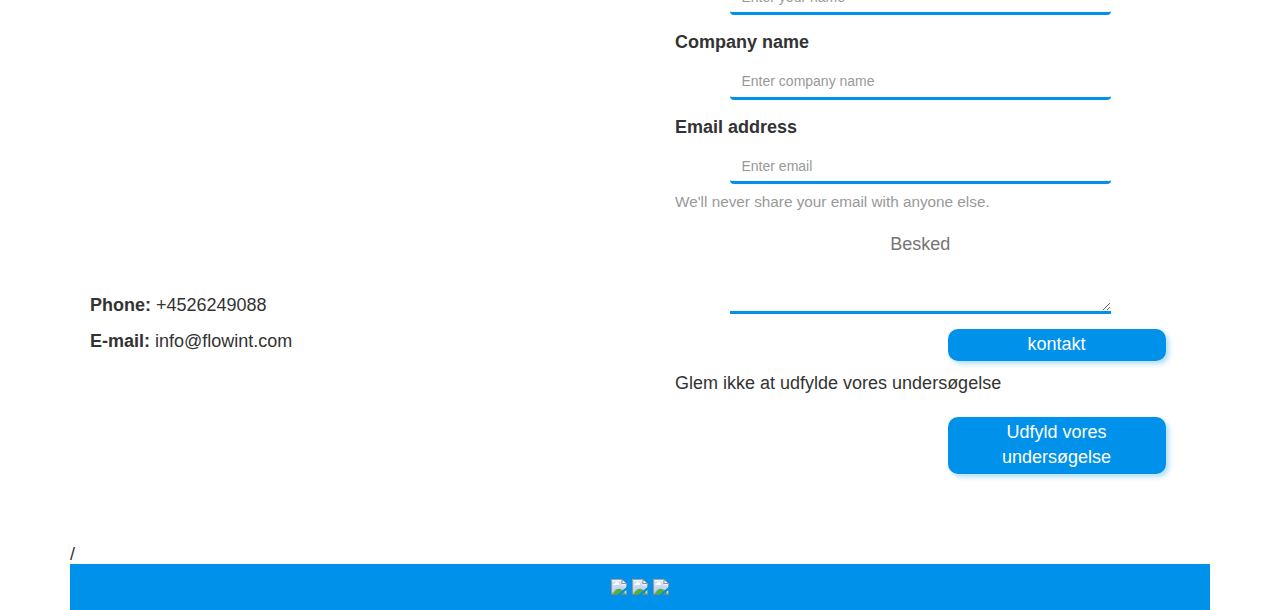
==== commit 5fc06727: "comments deleted" ====
--- a/index.html
+++ b/index.html
@@ -42,12 +42,12 @@
             <div class="slide showing"> <img class="sliderImg" src="test/business_strategy_gears_banner.jpg" /></div>
             <div class="slide"> <img class="sliderImg" src="test/customer-experience.jpg" /><h1 class="slideText">FLOW INTelligence</h1></div>
             <div class="slide"> <img class="sliderImg" src="test/competences-fotolia.jpg" /></div>
-           <!--New row of colution container
+           
             <h1 class="slideText">FLOW INTelligence</h1>
             <h2 class="slideText2">Does your company find it challenging to implement the business strategy?</h2>
             <button class="survey">Does your company is lack of IT resources?</button>
         </div>
-            -->
+
 
     </slider>
     <div class="container solutionPar" id="solutionPar">
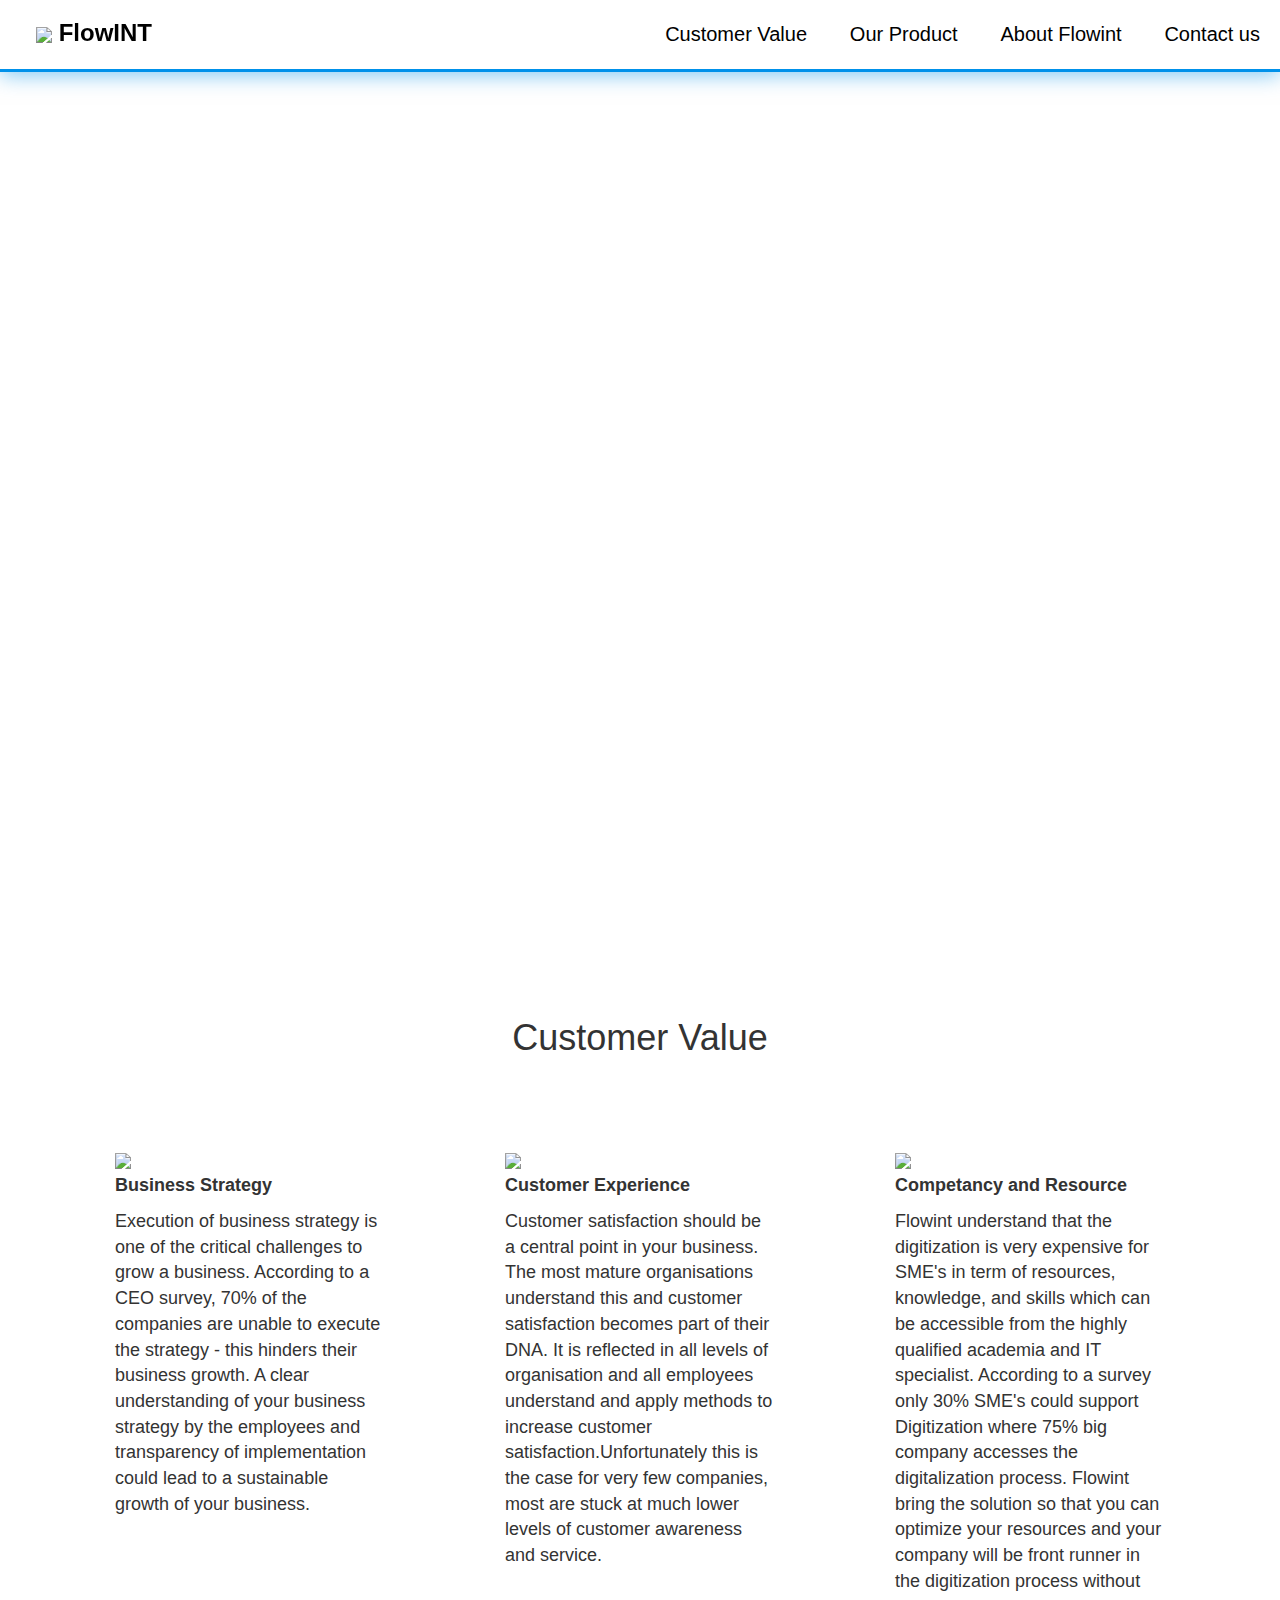
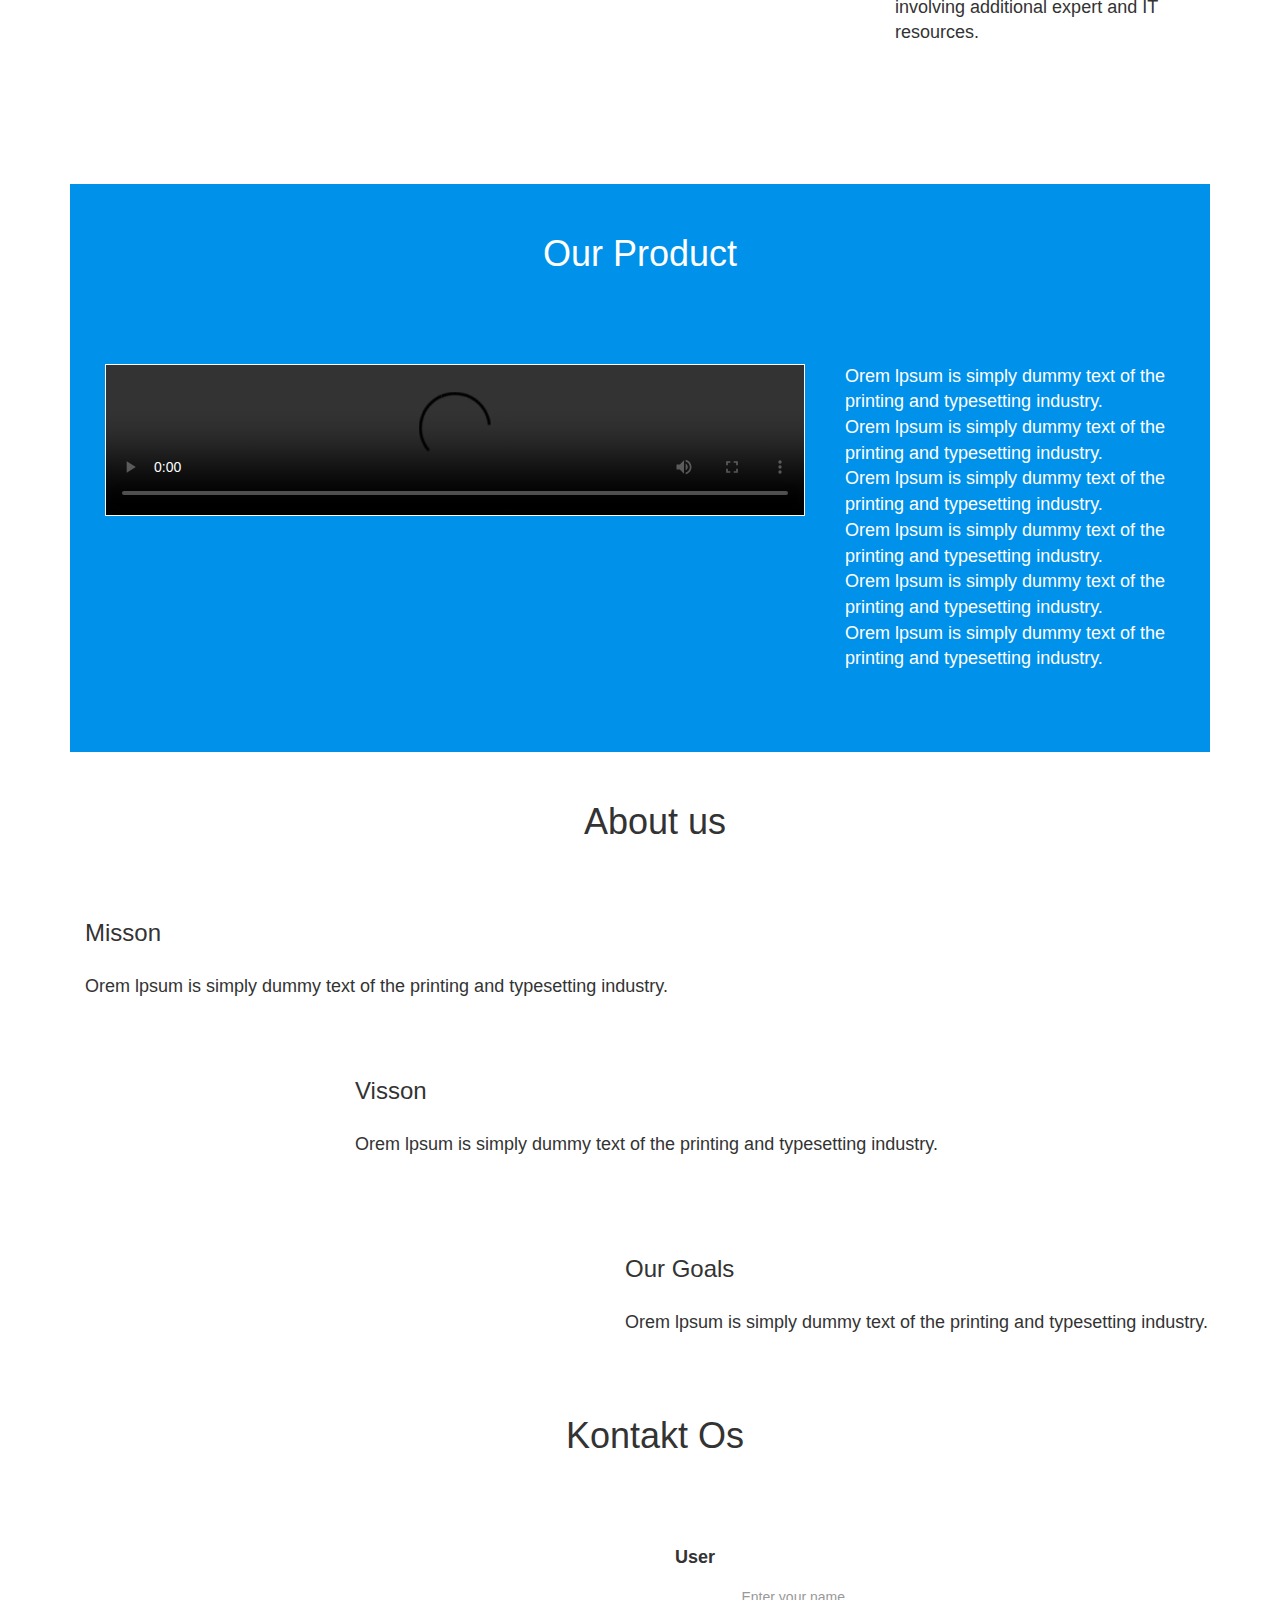
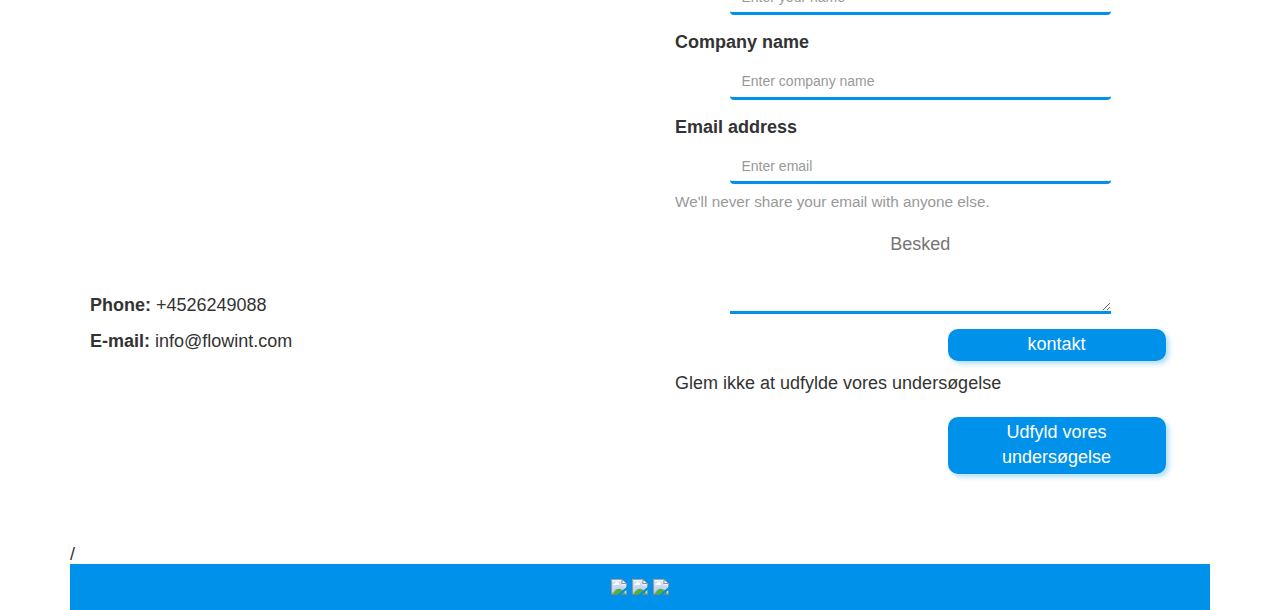
==== commit 90f09ad7: "slide text" ====
--- a/index.html
+++ b/index.html
@@ -42,11 +42,13 @@
             <div class="slide showing"> <img class="sliderImg" src="test/business_strategy_gears_banner.jpg" /></div>
             <div class="slide"> <img class="sliderImg" src="test/customer-experience.jpg" /><h1 class="slideText">FLOW INTelligence</h1></div>
             <div class="slide"> <img class="sliderImg" src="test/competences-fotolia.jpg" /></div>
-           
+           <!-- no text on the slide 
             <h1 class="slideText">FLOW INTelligence</h1>
             <h2 class="slideText2">Does your company find it challenging to implement the business strategy?</h2>
             <button class="survey">Does your company is lack of IT resources?</button>
-        </div>
+            -->
+            </div>
+
 
 
     </slider>
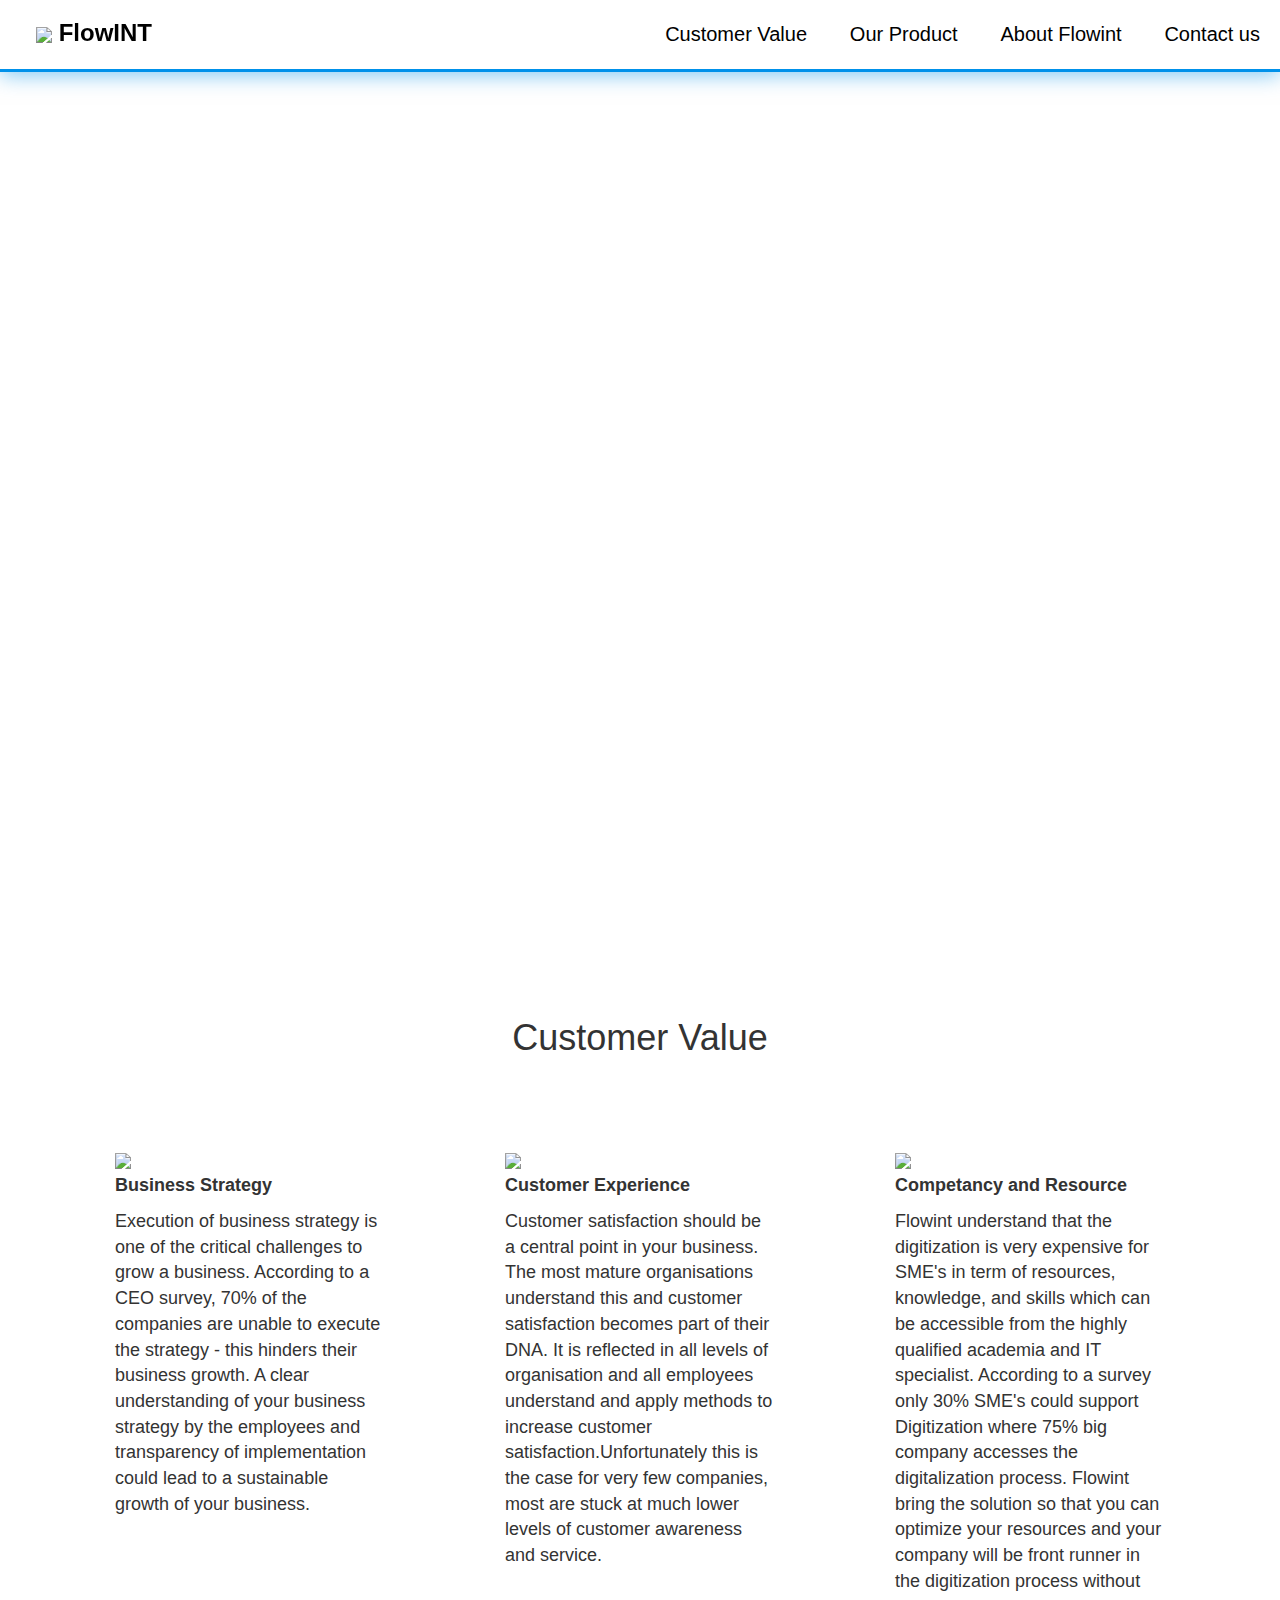
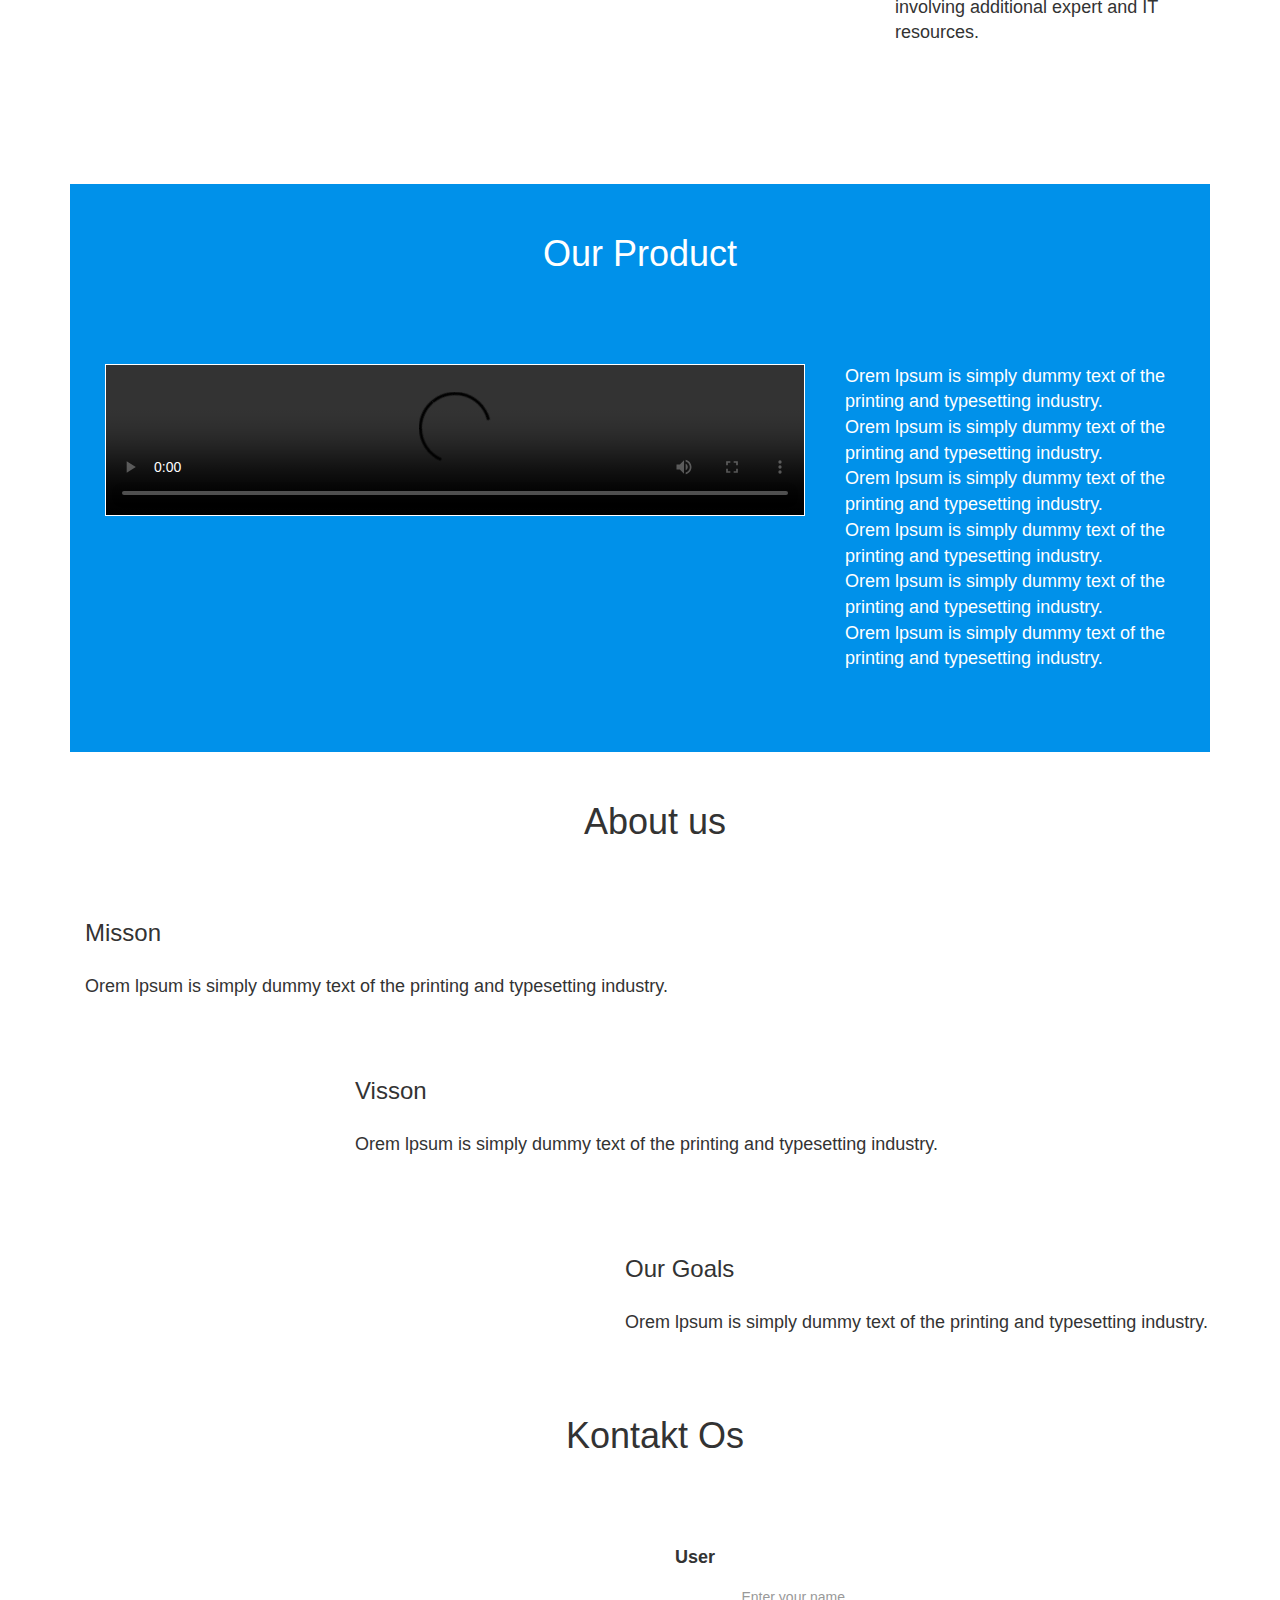
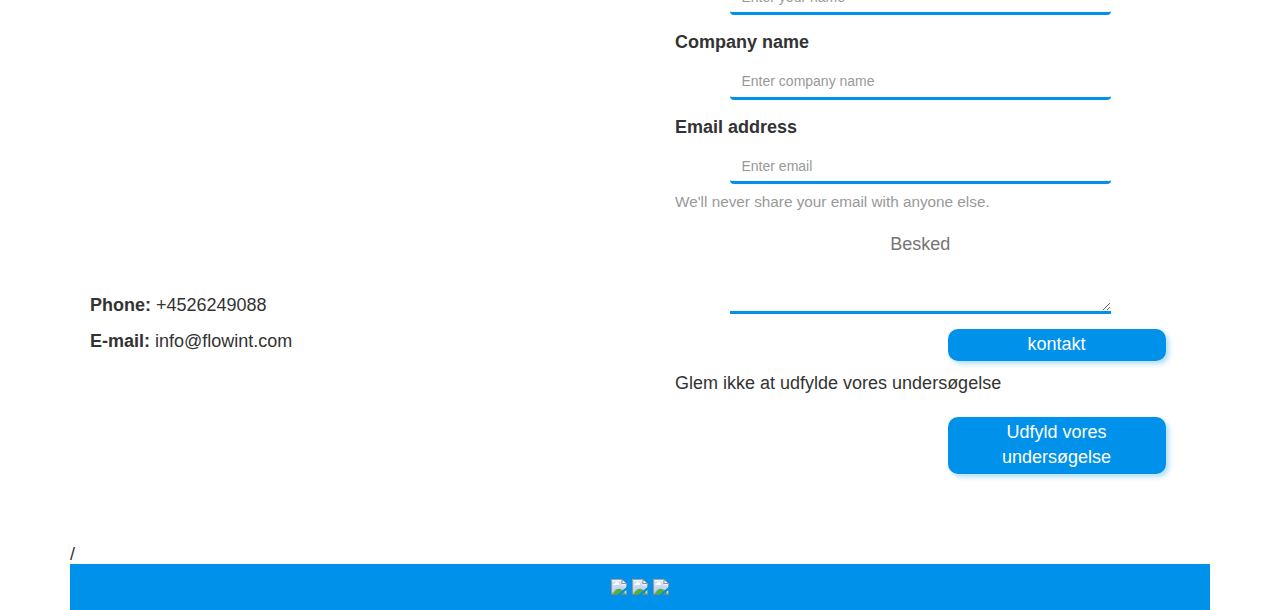
==== commit b0b72070: "slide text in comments" ====
--- a/index.html
+++ b/index.html
@@ -40,7 +40,11 @@
     <slider>
         <div id="slides">
             <div class="slide showing"> <img class="sliderImg" src="test/business_strategy_gears_banner.jpg" /></div>
-            <div class="slide"> <img class="sliderImg" src="test/customer-experience.jpg" /><h1 class="slideText">FLOW INTelligence</h1></div>
+            <div class="slide"> <img class="sliderImg" src="test/customer-experience.jpg" />
+                <!-- no text on the slide 
+                <h1 class="slideText">FLOW INTelligence</h1>
+                -->
+                </div>
             <div class="slide"> <img class="sliderImg" src="test/competences-fotolia.jpg" /></div>
            <!-- no text on the slide 
             <h1 class="slideText">FLOW INTelligence</h1>
